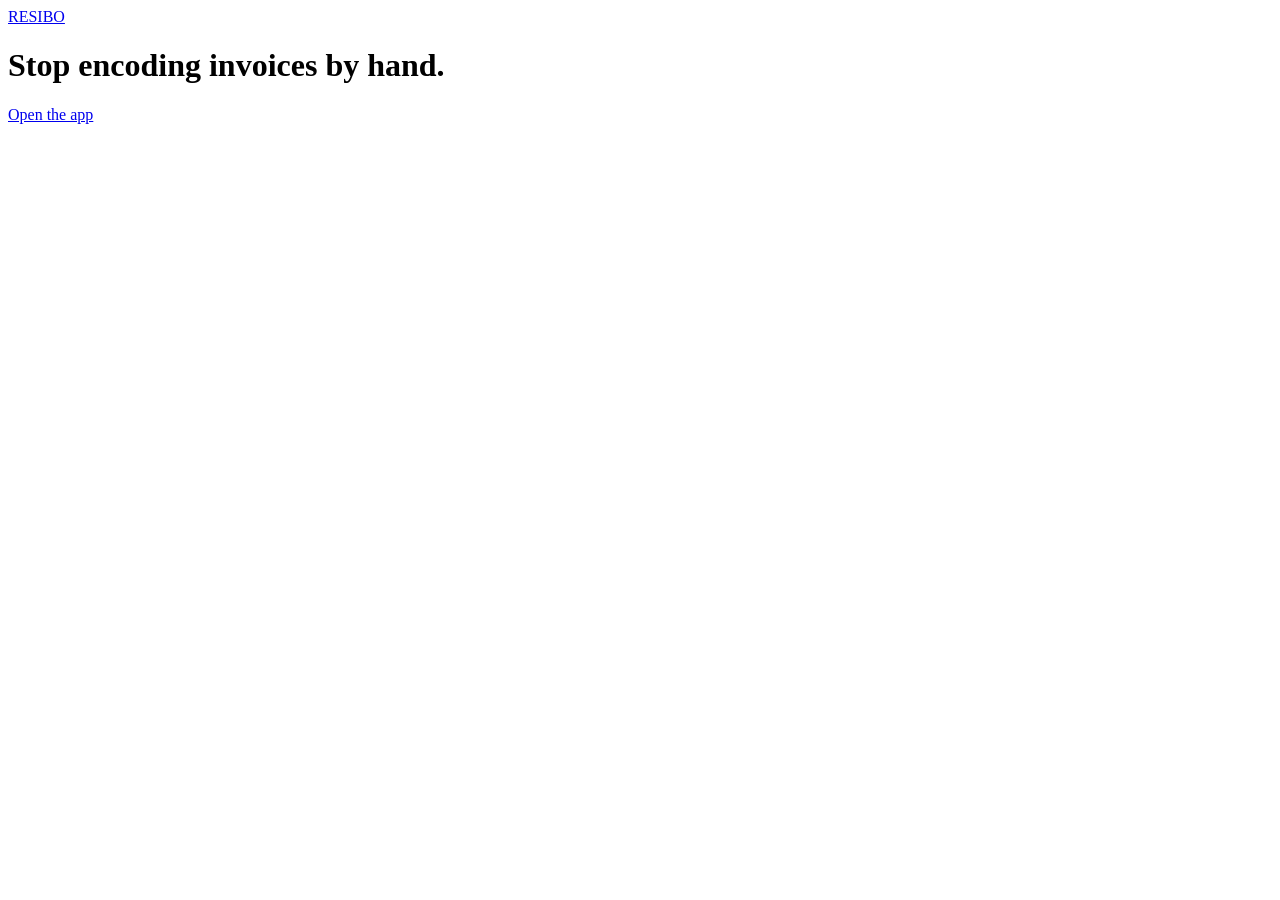
==== resibo/static/landing.html @ bb799320 "S1: Add /app route, CSP scope and placeholder landing page The tool moves to /app and / becomes the " ====
<!doctype html>
<html lang="en">
<head>
  <meta charset="utf-8">
  <meta name="viewport" content="width=device-width, initial-scale=1">
  <title>Resibo - Stop encoding invoices by hand</title>
  <meta name="description" content="Turn a PDF of invoices into a clean, validated spreadsheet.">
</head>
<body>
  <main class="page">
    <header id="masthead">
      <a id="wordmark" href="/">RESIBO</a>
    </header>
    <h1>Stop encoding invoices by hand.</h1>
    <p><a id="open-app" href="/app">Open the app</a></p>
  </main>
</body>
</html>
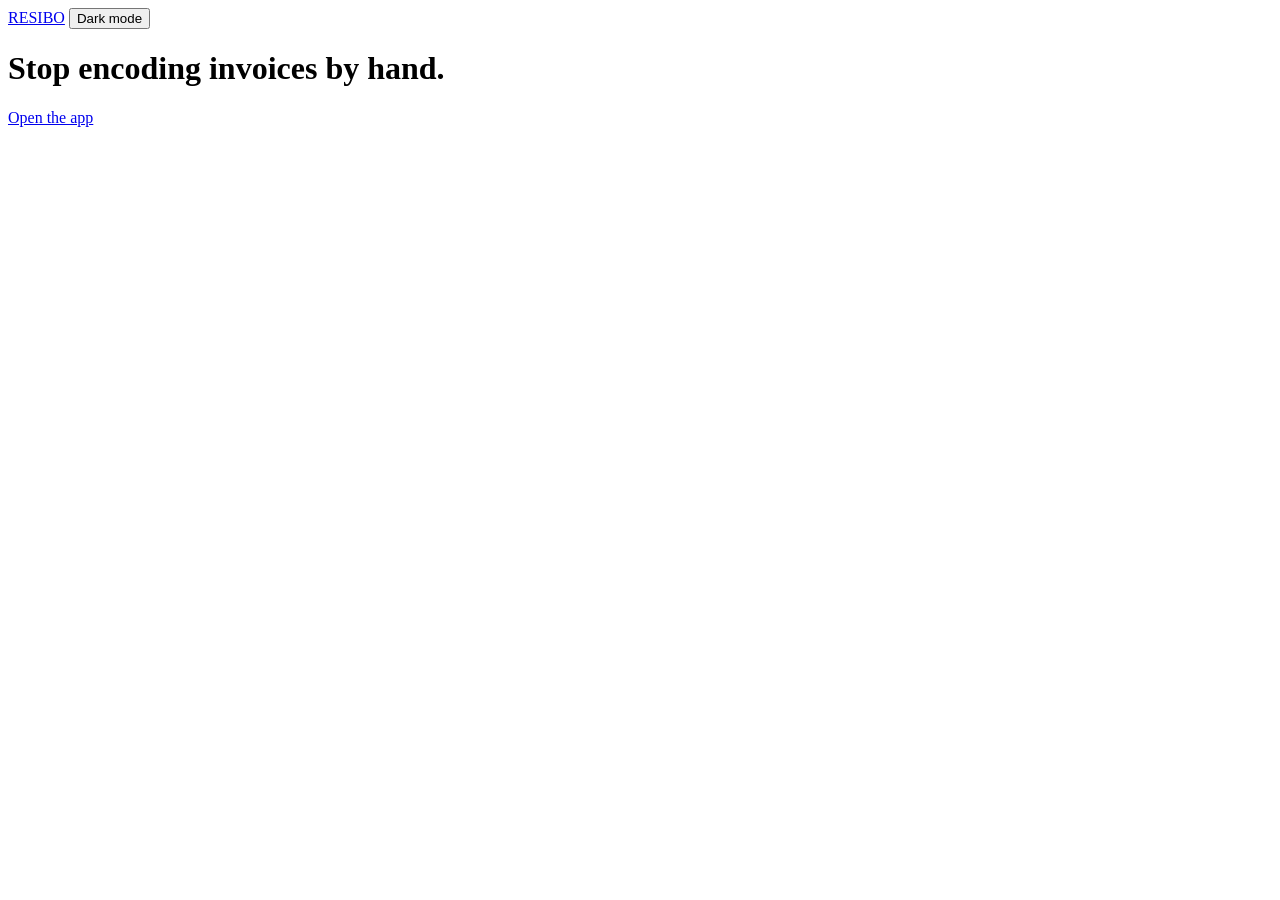
==== commit a1f55c0f: "S5: Light/dark switch with theme.js Visitors need a theme that follows the OS by default and keeps a" ====
--- a/resibo/static/landing.html
+++ b/resibo/static/landing.html
@@ -5,11 +5,14 @@
   <meta name="viewport" content="width=device-width, initial-scale=1">
   <title>Resibo - Stop encoding invoices by hand</title>
   <meta name="description" content="Turn a PDF of invoices into a clean, validated spreadsheet.">
+  <link rel="stylesheet" href="/static/theme.css">
+  <script src="/static/theme.js"></script>
 </head>
 <body>
   <main class="page">
     <header id="masthead">
       <a id="wordmark" href="/">RESIBO</a>
+      <button id="theme-toggle" type="button" aria-pressed="false">Dark mode</button>
     </header>
     <h1>Stop encoding invoices by hand.</h1>
     <p><a id="open-app" href="/app">Open the app</a></p>
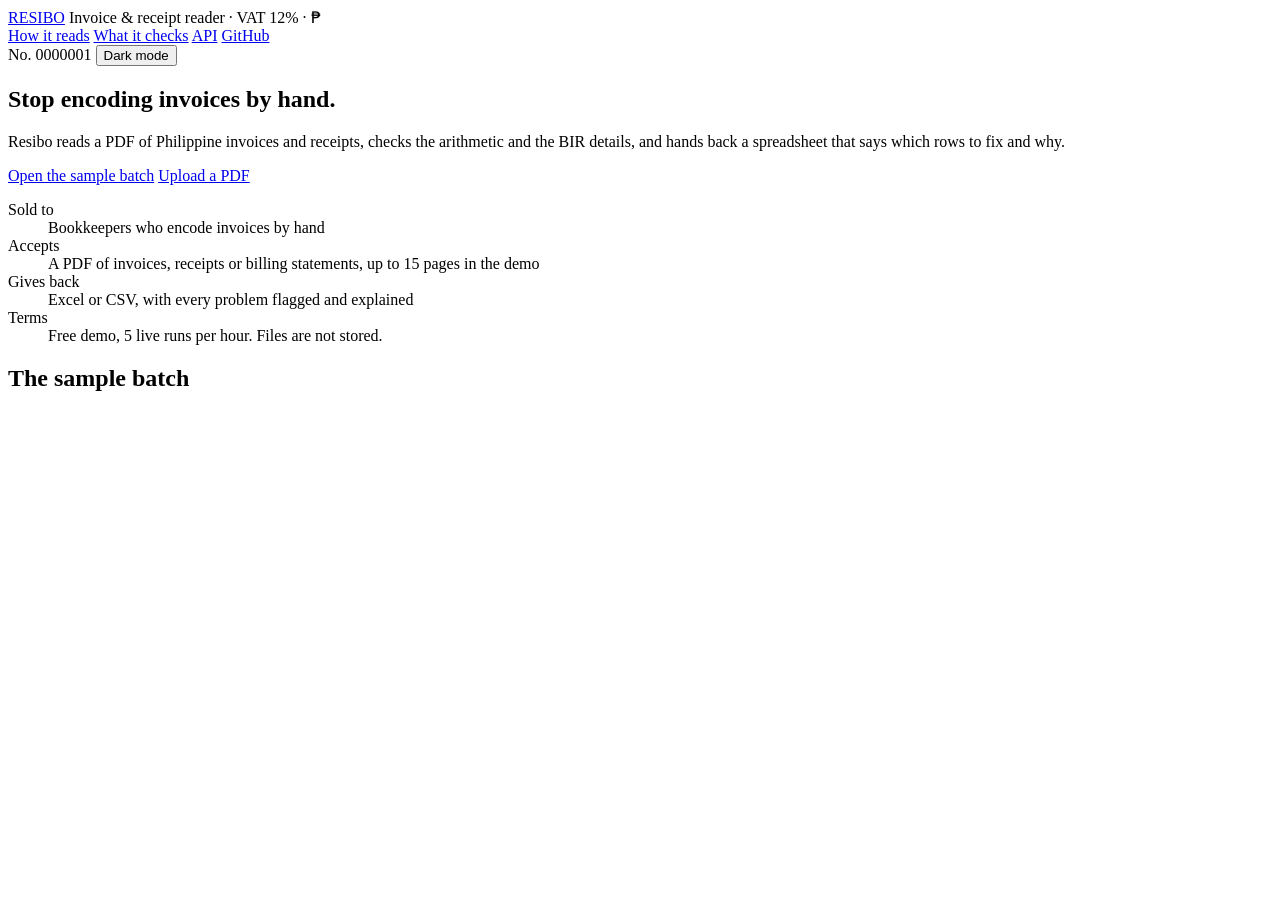
==== commit 5981fae0: "S12: Landing masthead, lede and form box The placeholder landing page becomes the real top of the pa" ====
--- a/resibo/static/landing.html
+++ b/resibo/static/landing.html
@@ -4,18 +4,50 @@
   <meta charset="utf-8">
   <meta name="viewport" content="width=device-width, initial-scale=1">
   <title>Resibo - Stop encoding invoices by hand</title>
-  <meta name="description" content="Turn a PDF of invoices into a clean, validated spreadsheet.">
+  <meta name="description" content="Resibo reads a PDF of Philippine invoices and receipts, checks them and returns a spreadsheet that says which rows to fix.">
   <link rel="stylesheet" href="/static/theme.css">
+  <link rel="stylesheet" href="/static/landing.css">
   <script src="/static/theme.js"></script>
 </head>
 <body>
-  <main class="page">
-    <header id="masthead">
-      <a id="wordmark" href="/">RESIBO</a>
-      <button id="theme-toggle" type="button" aria-pressed="false">Dark mode</button>
+  <div class="page">
+    <header id="masthead" class="masthead">
+      <div class="masthead-top">
+        <span id="title" class="brand"><a id="wordmark" class="wordmark" href="/">RESIBO</a></span>
+        <span class="masthead-label">Invoice &amp; receipt reader · VAT 12% · ₱</span>
+        <nav class="masthead-nav" aria-label="Site">
+          <a href="#how">How it reads</a>
+          <a href="#checks">What it checks</a>
+          <a href="/docs">API</a>
+          <a href="https://github.com/jtfrancisco0121/ocr-receipts" target="_blank" rel="noopener">GitHub</a>
+        </nav>
+        <span class="serial">No. 0000001</span>
+        <button id="theme-toggle" type="button" aria-pressed="false">Dark mode</button>
+      </div>
     </header>
-    <h1>Stop encoding invoices by hand.</h1>
-    <p><a id="open-app" href="/app">Open the app</a></p>
-  </main>
+
+    <main>
+      <section class="lede" aria-label="Introduction">
+        <div class="lede-copy">
+          <h1 class="headline">Stop encoding invoices by hand.</h1>
+          <p class="lede-text">Resibo reads a PDF of Philippine invoices and receipts, checks the arithmetic and the BIR details, and hands back a spreadsheet that says which rows to fix and why.</p>
+          <div class="lede-actions">
+            <a id="open-sample" class="btn btn-primary" href="#rack">Open the sample batch</a>
+            <a id="upload-pdf" class="btn btn-secondary" href="/app">Upload a PDF</a>
+          </div>
+        </div>
+        <dl class="form-box" aria-label="What Resibo is">
+          <div class="form-row"><dt>Sold to</dt><dd>Bookkeepers who encode invoices by hand</dd></div>
+          <div class="form-row"><dt>Accepts</dt><dd>A PDF of invoices, receipts or billing statements, up to 15 pages in the demo</dd></div>
+          <div class="form-row"><dt>Gives back</dt><dd>Excel or CSV, with every problem flagged and explained</dd></div>
+          <div class="form-row"><dt>Terms</dt><dd>Free demo, 5 live runs per hour. Files are not stored.</dd></div>
+        </dl>
+      </section>
+
+      <section id="rack" class="rack" aria-label="Sample batch">
+        <h2 class="section-title">The sample batch</h2>
+      </section>
+    </main>
+  </div>
 </body>
 </html>
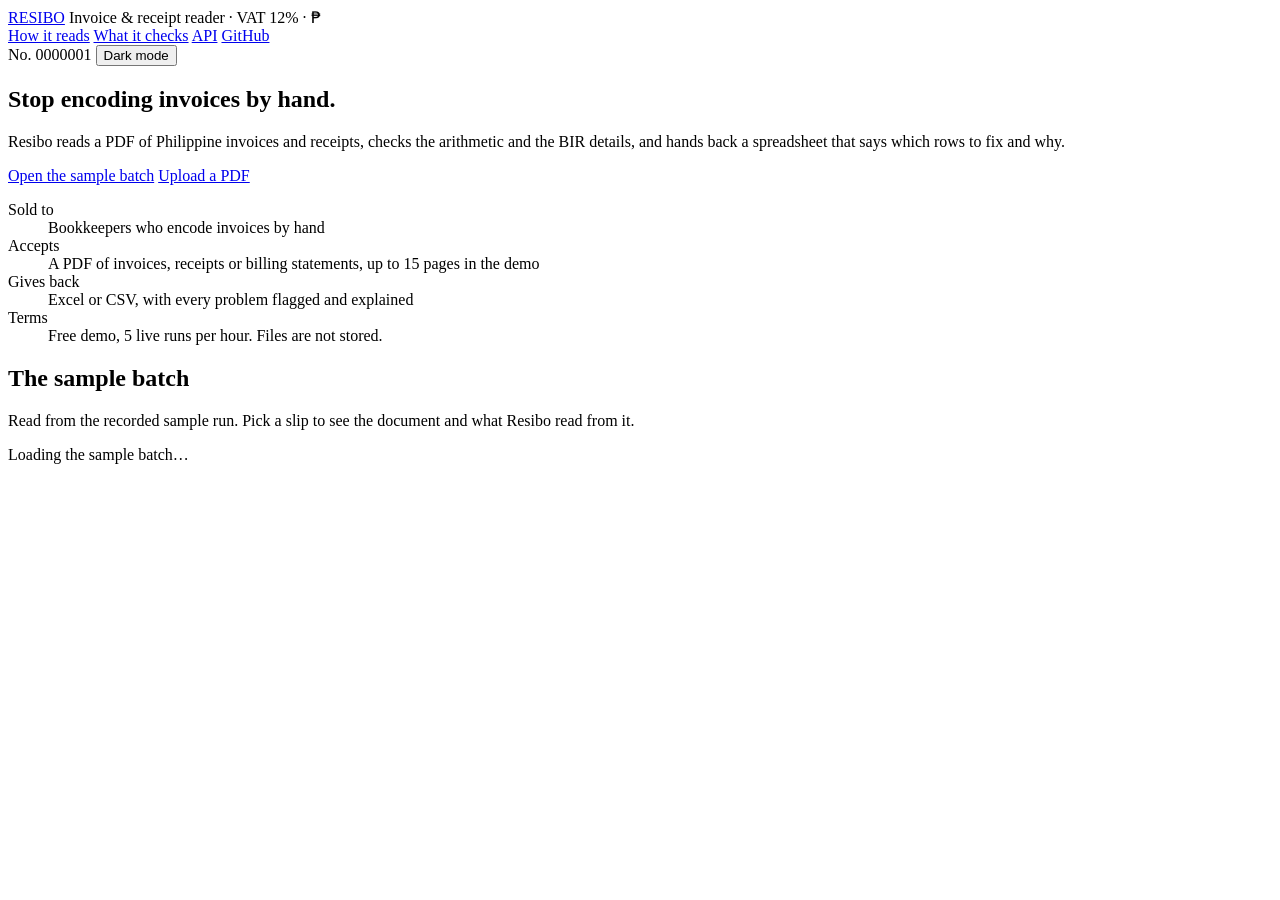
==== commit 602ad333: "S13: Landing sample rack The landing page needs to show a real result without a click. landing.js ma" ====
--- a/resibo/static/landing.html
+++ b/resibo/static/landing.html
@@ -8,6 +8,8 @@
   <link rel="stylesheet" href="/static/theme.css">
   <link rel="stylesheet" href="/static/landing.css">
   <script src="/static/theme.js"></script>
+  <script src="/static/common.js" defer></script>
+  <script src="/static/landing.js" defer></script>
 </head>
 <body>
   <div class="page">
@@ -46,6 +48,10 @@
 
       <section id="rack" class="rack" aria-label="Sample batch">
         <h2 class="section-title">The sample batch</h2>
+        <p class="rack-note small">Read from the recorded sample run. Pick a slip to see the document and what Resibo read from it.</p>
+        <div id="rack-body" class="rack-body">
+          <p id="rack-loading">Loading the sample batch…</p>
+        </div>
       </section>
     </main>
   </div>
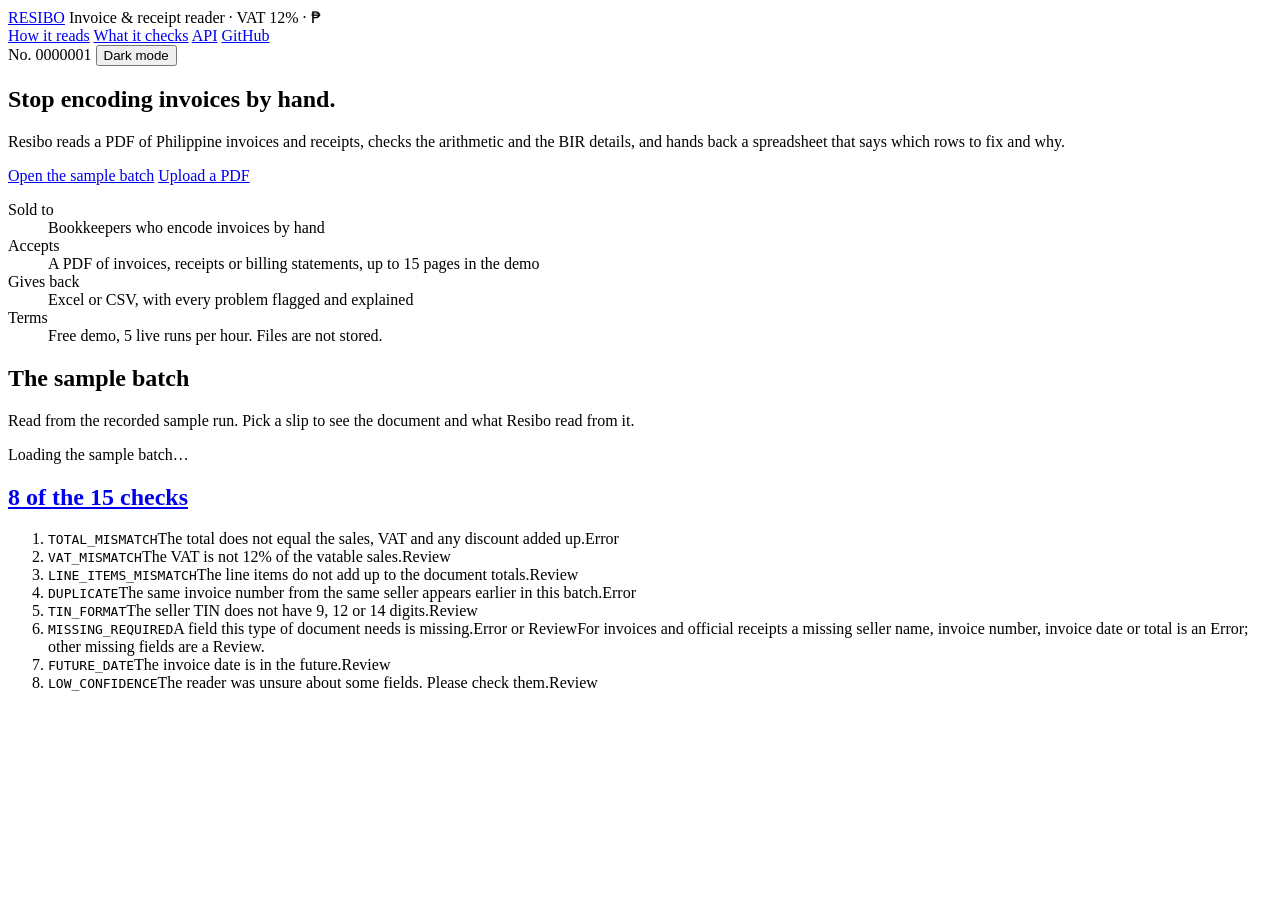
==== commit 238e7229: "S14: What it checks section A visitor should be able to name what Resibo checks within 30 seconds. T" ====
--- a/resibo/static/landing.html
+++ b/resibo/static/landing.html
@@ -53,6 +53,20 @@
           <p id="rack-loading">Loading the sample batch…</p>
         </div>
       </section>
+
+      <section id="checks" class="checks" aria-labelledby="checks-title">
+        <h2 id="checks-title" class="section-title"><a class="title-link" href="https://github.com/jtfrancisco0121/ocr-receipts/blob/main/SPEC.md#9-validation-rules-validationpy" target="_blank" rel="noopener">8 of the 15 checks</a></h2>
+        <ol class="check-list">
+          <li class="check-row"><code class="check-code">TOTAL_MISMATCH</code><span class="check-sentence">The total does not equal the sales, VAT and any discount added up.</span><span class="check-severity check-error">Error</span></li>
+          <li class="check-row"><code class="check-code">VAT_MISMATCH</code><span class="check-sentence">The VAT is not 12% of the vatable sales.</span><span class="check-severity">Review</span></li>
+          <li class="check-row"><code class="check-code">LINE_ITEMS_MISMATCH</code><span class="check-sentence">The line items do not add up to the document totals.</span><span class="check-severity">Review</span></li>
+          <li class="check-row"><code class="check-code">DUPLICATE</code><span class="check-sentence">The same invoice number from the same seller appears earlier in this batch.</span><span class="check-severity check-error">Error</span></li>
+          <li class="check-row"><code class="check-code">TIN_FORMAT</code><span class="check-sentence">The seller TIN does not have 9, 12 or 14 digits.</span><span class="check-severity">Review</span></li>
+          <li class="check-row"><code class="check-code">MISSING_REQUIRED</code><span class="check-sentence">A field this type of document needs is missing.</span><span class="check-severity">Error or Review</span><span class="check-note small">For invoices and official receipts a missing seller name, invoice number, invoice date or total is an Error; other missing fields are a Review.</span></li>
+          <li class="check-row"><code class="check-code">FUTURE_DATE</code><span class="check-sentence">The invoice date is in the future.</span><span class="check-severity">Review</span></li>
+          <li class="check-row"><code class="check-code">LOW_CONFIDENCE</code><span class="check-sentence">The reader was unsure about some fields. Please check them.</span><span class="check-severity">Review</span></li>
+        </ol>
+      </section>
     </main>
   </div>
 </body>
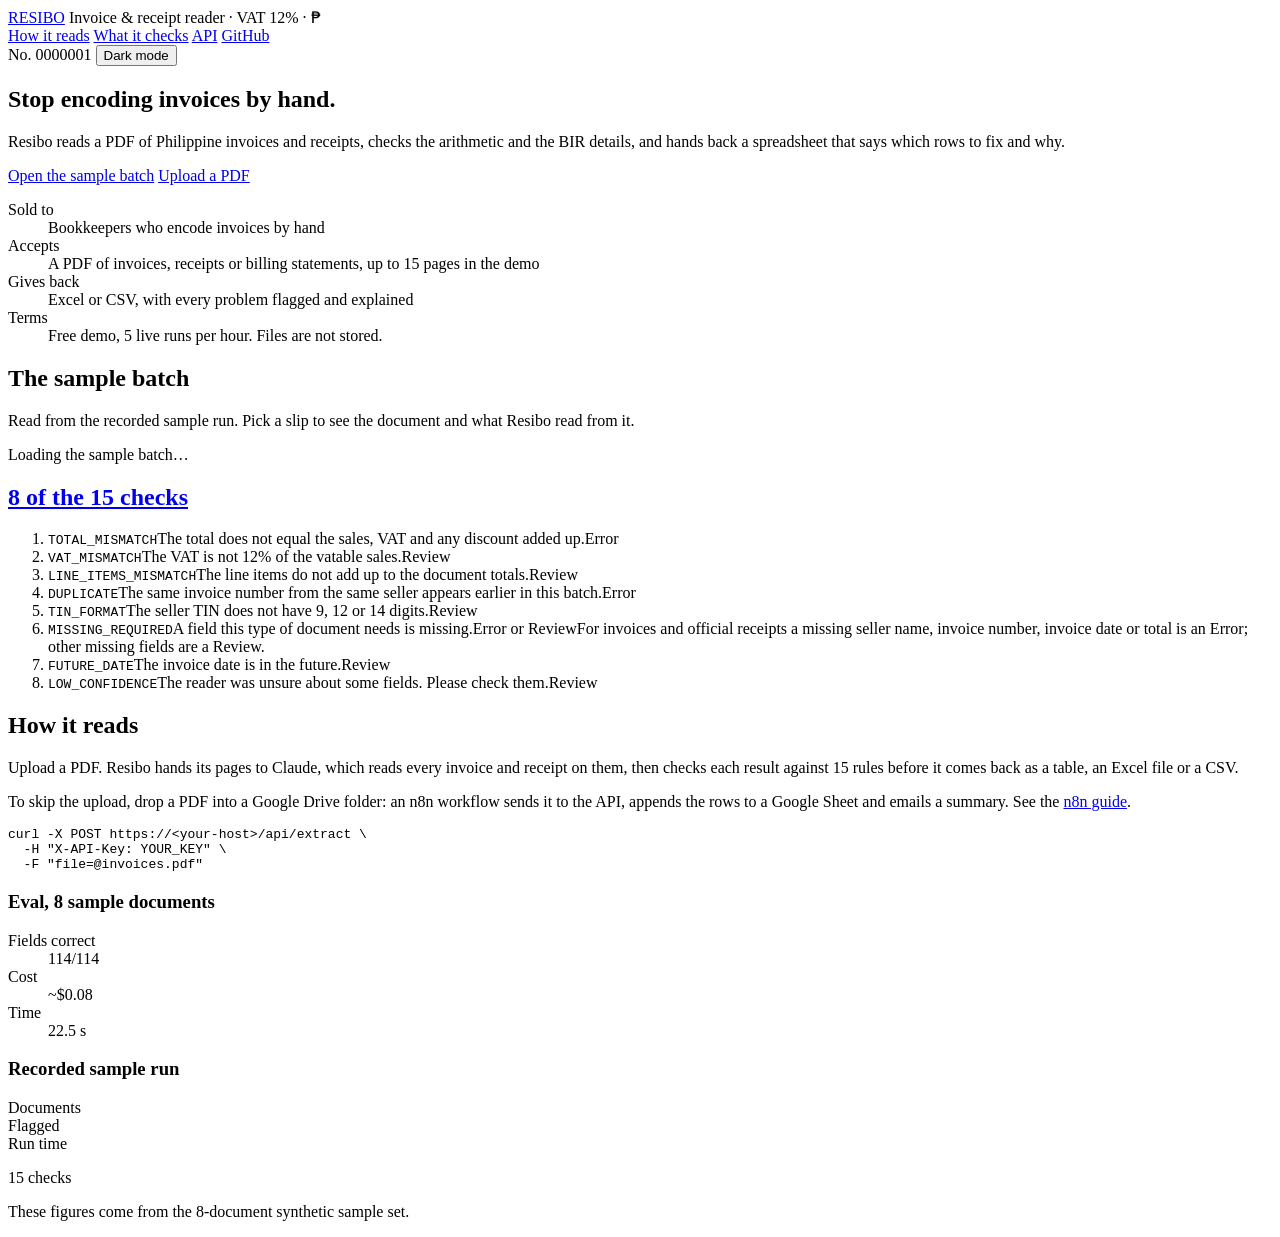
==== commit 7671d60a: "S15: How it reads and the tally The landing page now explains the flow, the Drive to Sheets automati" ====
--- a/resibo/static/landing.html
+++ b/resibo/static/landing.html
@@ -67,6 +67,35 @@
           <li class="check-row"><code class="check-code">LOW_CONFIDENCE</code><span class="check-sentence">The reader was unsure about some fields. Please check them.</span><span class="check-severity">Review</span></li>
         </ol>
       </section>
+
+      <section id="how" class="how" aria-labelledby="how-title">
+        <h2 id="how-title" class="section-title">How it reads</h2>
+        <div class="how-grid">
+          <div class="how-copy">
+            <p>Upload a PDF. Resibo hands its pages to Claude, which reads every invoice and receipt on them, then checks each result against 15 rules before it comes back as a table, an Excel file or a CSV.</p>
+            <p>To skip the upload, drop a PDF into a Google Drive folder: an n8n workflow sends it to the API, appends the rows to a Google Sheet and emails a summary. See the <a class="link" href="https://github.com/jtfrancisco0121/ocr-receipts/blob/main/n8n/README.md" target="_blank" rel="noopener">n8n guide</a>.</p>
+            <pre class="code"><code>curl -X POST https://&lt;your-host&gt;/api/extract \
+  -H "X-API-Key: YOUR_KEY" \
+  -F "file=@invoices.pdf"</code></pre>
+          </div>
+          <div class="tally" aria-label="Tally">
+            <h3 class="tally-title">Eval, 8 sample documents</h3>
+            <dl class="tally-list">
+              <div class="tally-row"><dt>Fields correct</dt><dd>114/114</dd></div>
+              <div class="tally-row"><dt>Cost</dt><dd>~$0.08</dd></div>
+              <div class="tally-row"><dt>Time</dt><dd>22.5 s</dd></div>
+            </dl>
+            <h3 class="tally-title">Recorded sample run</h3>
+            <dl class="tally-list">
+              <div class="tally-row"><dt>Documents</dt><dd id="tally-documents"></dd></div>
+              <div class="tally-row"><dt>Flagged</dt><dd id="tally-flagged"></dd></div>
+              <div class="tally-row"><dt>Run time</dt><dd id="tally-time"></dd></div>
+            </dl>
+            <p class="tally-last">15 checks</p>
+            <p class="tally-caption small">These figures come from the 8-document synthetic sample set.</p>
+          </div>
+        </div>
+      </section>
     </main>
   </div>
 </body>
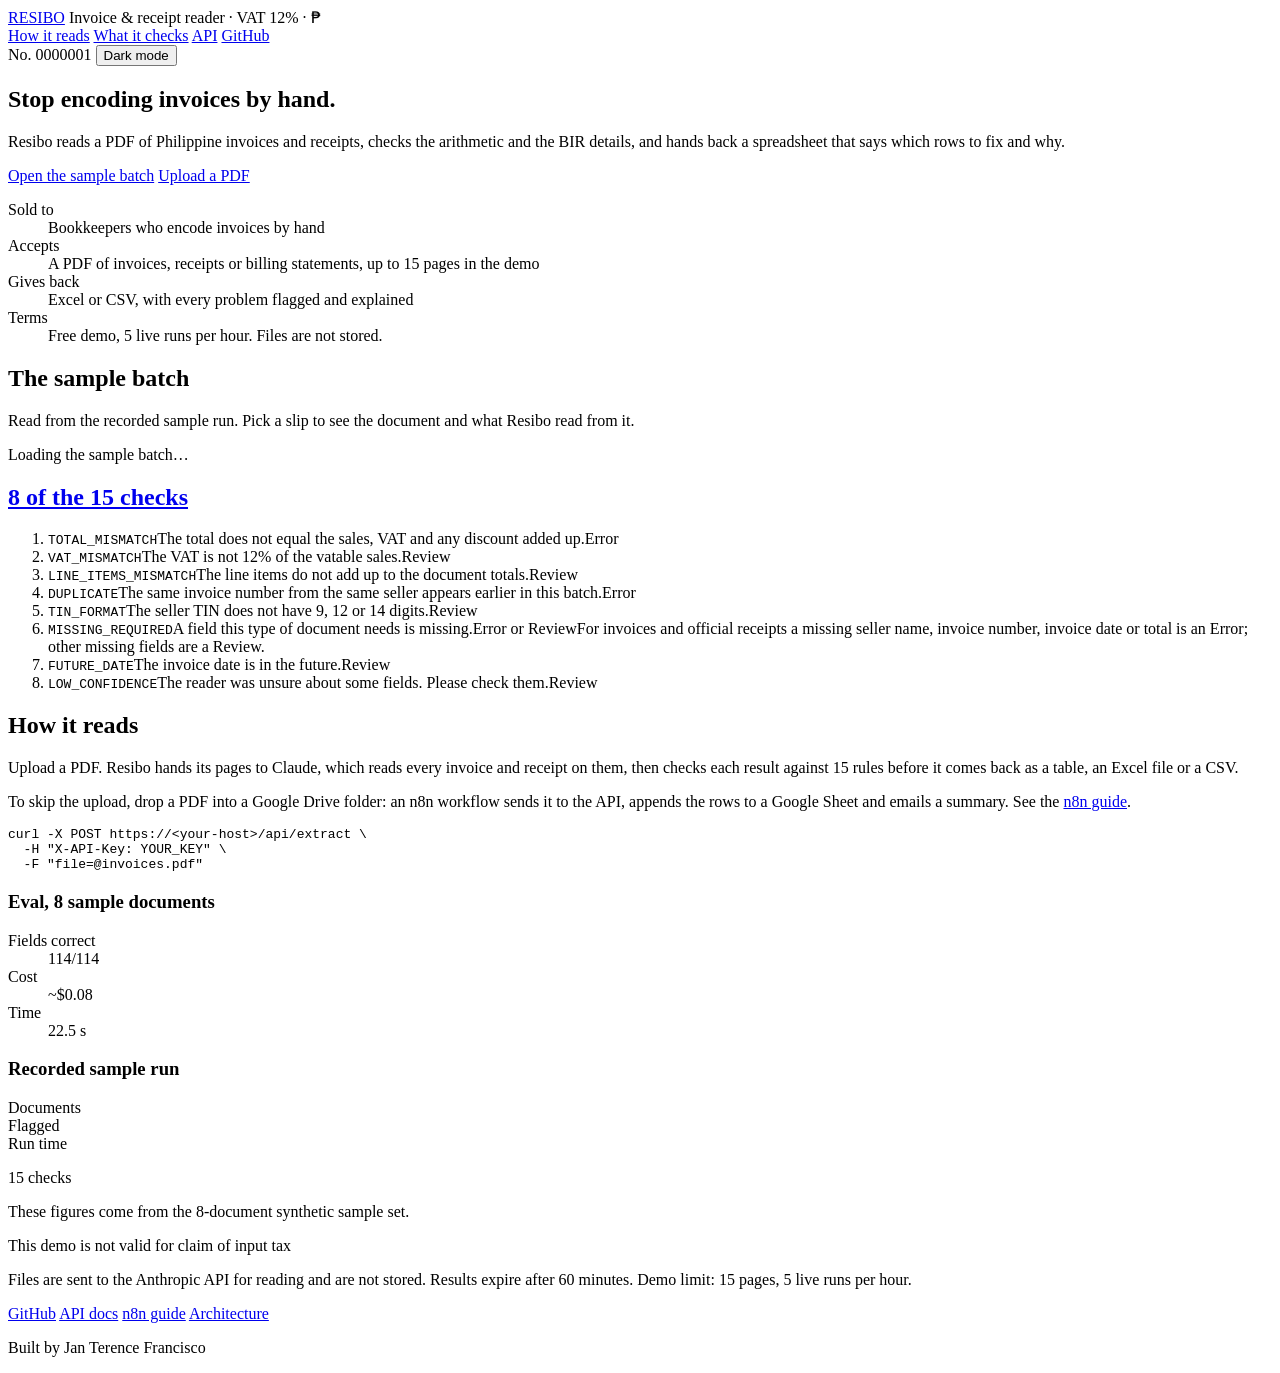
==== commit 4bfbbb8e: "S16: Footer, links and LIMITS_TEXT The privacy and limits text and the project links must show witho" ====
--- a/resibo/static/landing.html
+++ b/resibo/static/landing.html
@@ -97,6 +97,18 @@
         </div>
       </section>
     </main>
+
+    <footer class="footer">
+      <p class="footer-claim">This demo is not valid for claim of input tax</p>
+      <p id="privacy-note" class="small footer-limits">Files are sent to the Anthropic API for reading and are not stored. Results expire after 60 minutes. Demo limit: 15 pages, 5 live runs per hour.</p>
+      <nav class="footer-links" aria-label="Project links">
+        <a id="github-link" class="link" href="https://github.com/jtfrancisco0121/ocr-receipts" target="_blank" rel="noopener">GitHub</a>
+        <a id="docs-link" class="link" href="/docs">API docs</a>
+        <a id="n8n-link" class="link" href="https://github.com/jtfrancisco0121/ocr-receipts/blob/main/n8n/README.md" target="_blank" rel="noopener">n8n guide</a>
+        <a id="architecture-link" class="link" href="https://github.com/jtfrancisco0121/ocr-receipts/blob/main/docs/architecture.md" target="_blank" rel="noopener">Architecture</a>
+      </nav>
+      <p class="small footer-credit">Built by Jan Terence Francisco</p>
+    </footer>
   </div>
 </body>
 </html>
